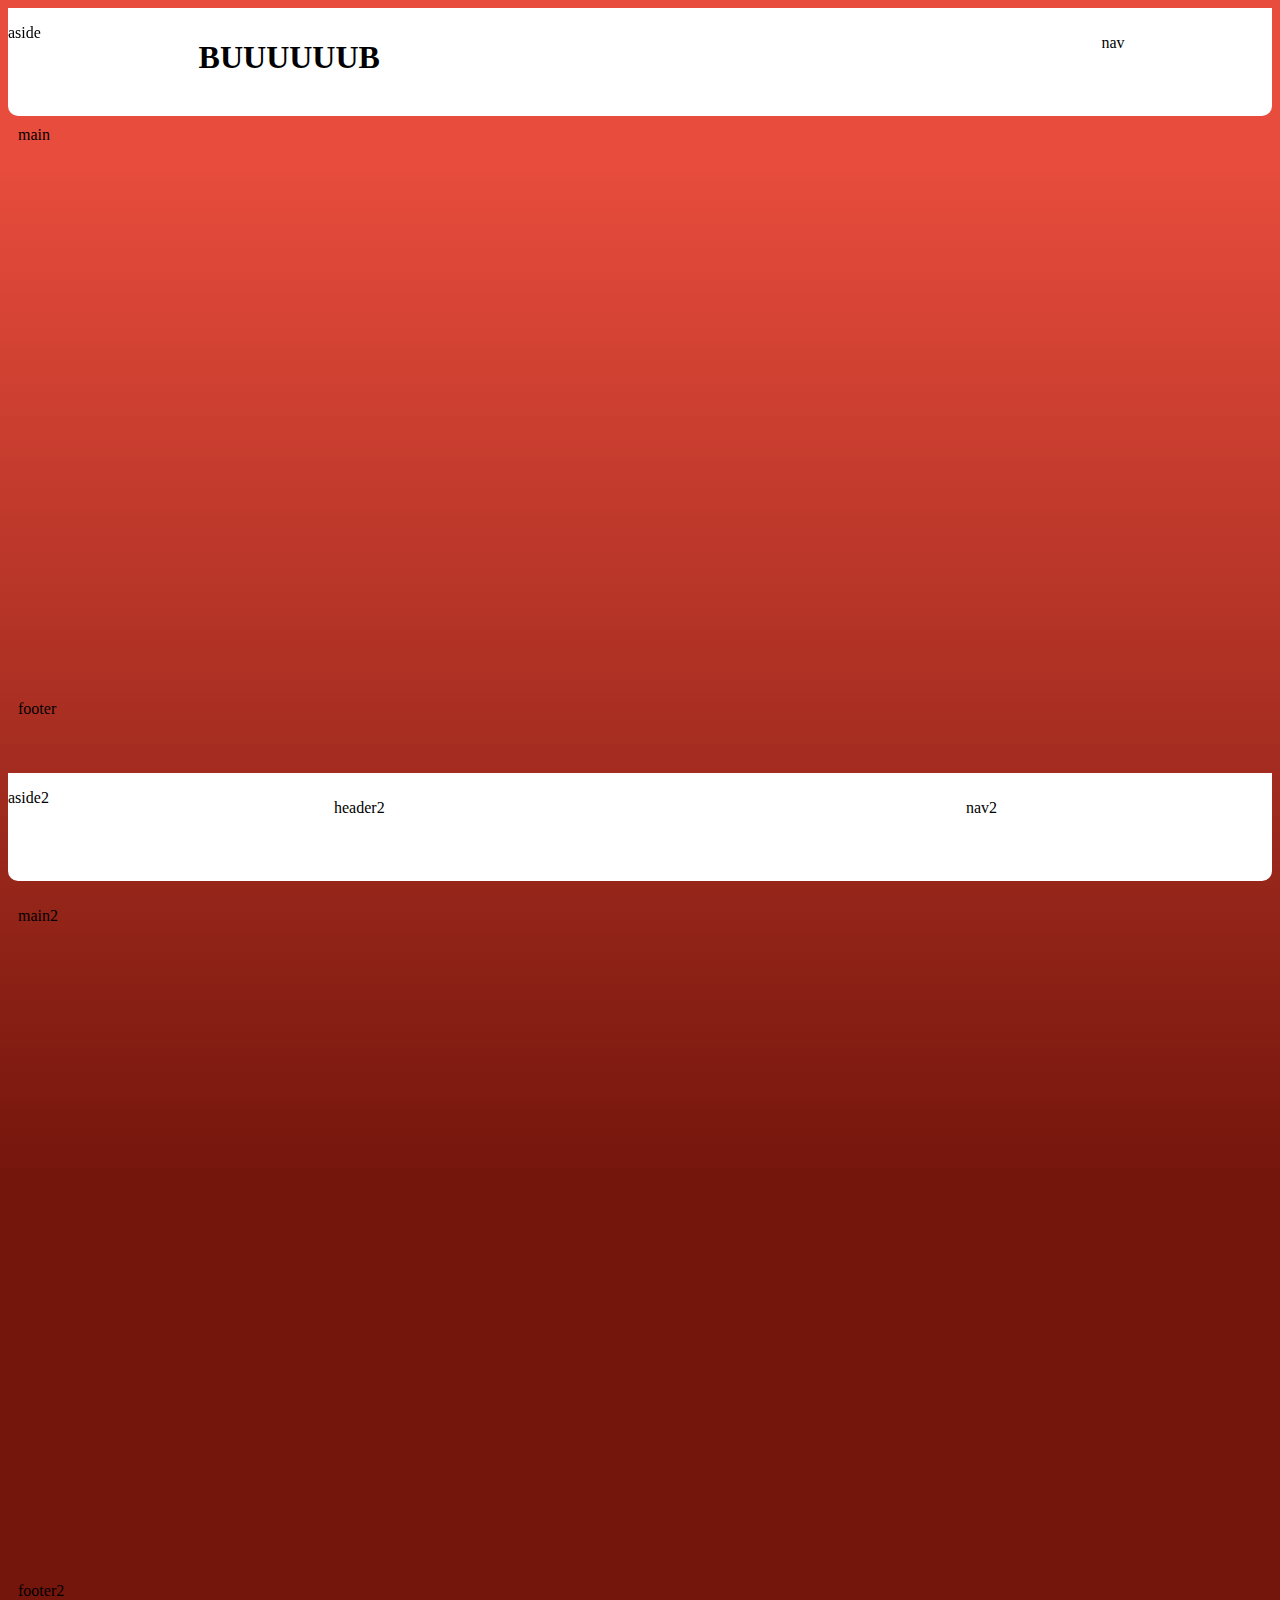
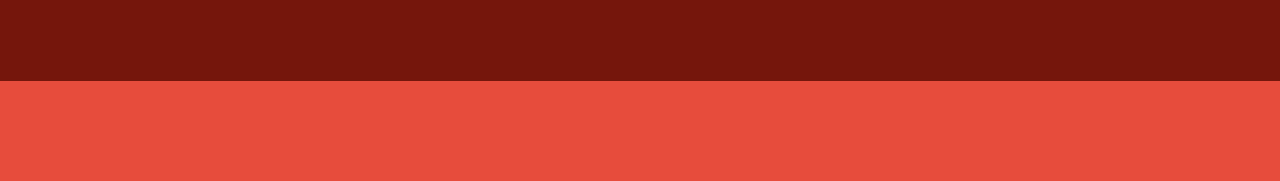
==== index.html @ 6a7c7509 "commit 2" ====
<!DOCTYPE html>
<html lang="en">

<head>
  <meta charset="UTF-8">
  <meta name="viewport" content="width=device-width, initial-scale=1.0">
  <title>MAIN PAGE</title>
  <link rel="stylesheet" href="css/style.css">
</head>

<body>
  <div id="wrapper">
    <header>
      <h1>BUUUUUUB</h1>
    </header>
    <aside>
      <p>aside</p>
    </aside>
    <nav>
      <p>nav</p>
    </nav>
    <main>main</main>
    <footer>footer</footer>
  </div>

  <section>
    <div id="header2">
      <p>header2</p>
    </div>
    <div id="aside2">
      <p>aside2</p>
    </div>
    <div id="main2">
      <p>main2</p>
    </div>
    <div id="footer2">
      <p>footer2</p>
    </div>
    <div id="nav2">
      <p>nav2</p>
    </div>

  </section>
</body>
</html>
---- css/style.css ----
#wrapper {

  display: grid;
  grid-template-rows: 12vh 40% 35% 25%;
  grid-template-columns: 1fr 1fr 1fr 1fr 1fr 1fr 1fr;
  height: 85vh;
  width: 100%;
  grid-template-areas:
    'as hd hd hd hd hd nv'
    'mn mn mn mn mn mn mn'
    'mn mn mn mn mn mn mn'
    'ft ft ft ft ft ft ft'
  ;

}



body {
  background: linear-gradient(to bottom, rgba(231, 76, 60) 10%, rgb(117, 22, 12) 70%);
}

header {
  padding: 10px;
  grid-area: hd;
  background-color: white;
  position: sticky;
  top: 0;
  z-index: 3;

}

nav {
  grid-area: nv;
  border-radius: 0px 0px 0px 10px;
  padding: 10px;
  border-radius: 0px 0px 10px 0px;
  background-color: white;
  position: sticky;
  top: 0;
  z-index: 3;
}

aside {
  grid-area: as;
  border-radius: 0px 0px 0px 10px;
  background-color: rgb(255, 255, 255);
  position: sticky;
  top: 0;
  z-index: 3;
}

main {
  padding: 10px;
  grid-area: mn;
  border-radius: 10px;


}

footer {
  padding: 10px;
  grid-area: ft;

}


ul {

  display: block;
  list-style-type: disc;
  margin-block-start: 27px;
  margin-block-end: 0px;
  margin-inline-start: 0px;
  margin-inline-end: 0px;
  padding-inline-start: 0px;
  list-style: none;

}


section {

  height: 1270vh;

  display: grid;
  grid-template-rows: 12vh 40% 35% 25%;
  grid-template-columns: 1fr 1fr 1fr 1fr;
  height: 100vh;
  width: 100%;
  grid-template-areas:
    'as2 hd2 hd2 nv2'
    'mn2 mn2 mn2 mn2'
    'mn2 mn2 mn2 mn2'
    'ft2 ft2 ft2 ft2'

  ;

}

#header2 {
  padding: 10px;
  grid-area: hd2;
  background-color: white;

}

#nav2 {
  grid-area: nv2;
  border-radius: 0px 0px 0px 10px;
  padding: 10px;
  border-radius: 0px 0px 10px 0px;
  background-color: white;

}

#aside2 {
  grid-area: as2;
  border-radius: 0px 0px 0px 10px;
  background-color: rgb(255, 255, 255);

}

#main2 {
  padding: 10px;
  grid-area: mn2;
  border-radius: 10px;



}

#footer2 {
  padding: 10px;
  grid-area: ft2;
  border-radius: 10px;
}

#nav2 {

  grid-area: nv2;
  border-radius: 0px 0px 0px 10px;
  padding: 10px;
  border-radius: 0px 0px 10px 0px;
  background-color: white;

}
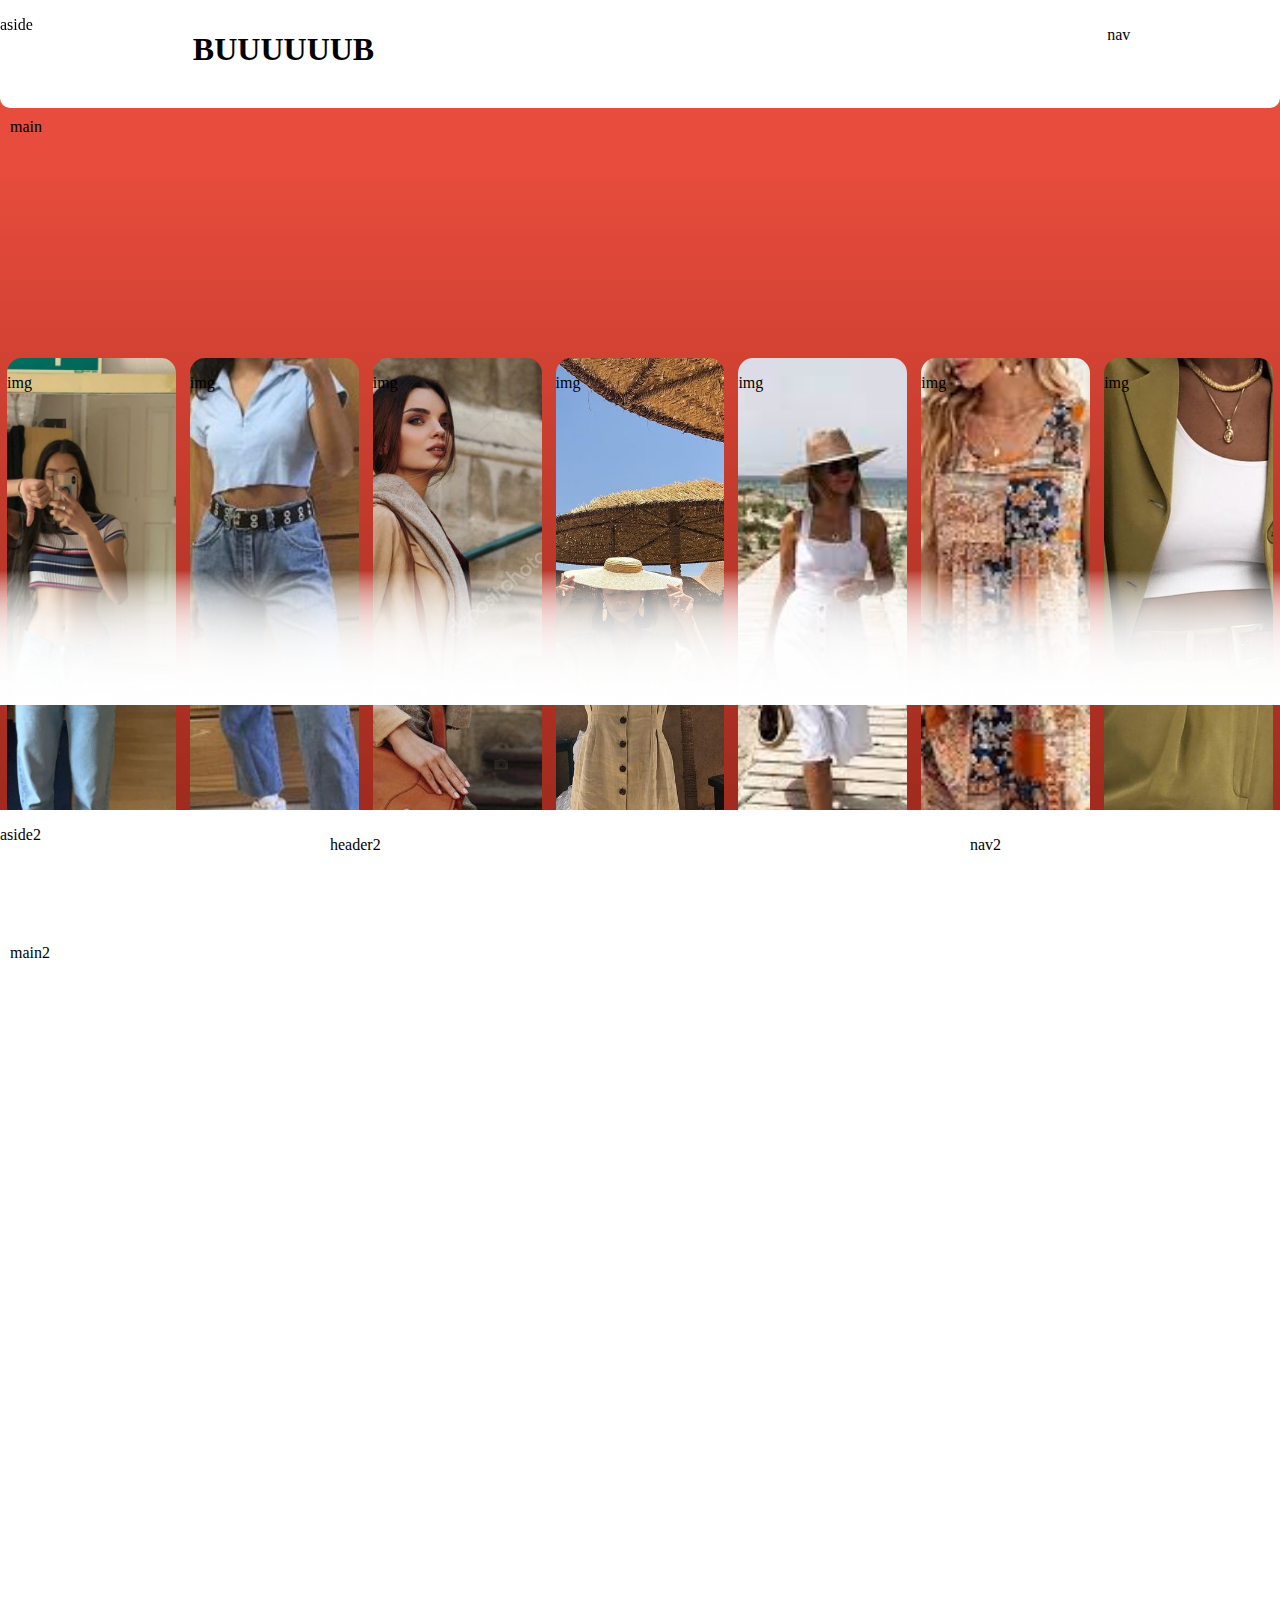
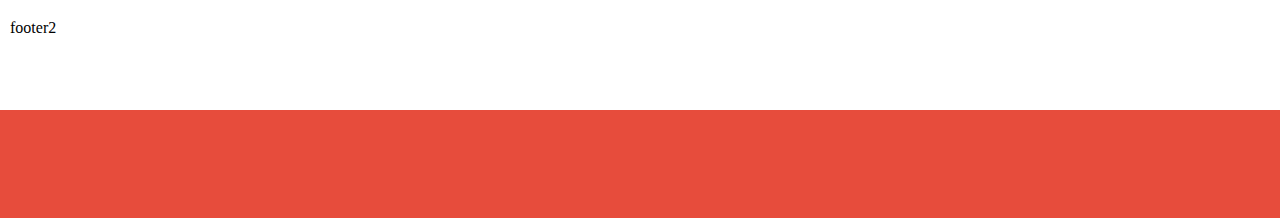
==== commit c8654383: "commit 3" ====
--- a/index.html
+++ b/index.html
@@ -20,7 +20,28 @@
       <p>nav</p>
     </nav>
     <main>main</main>
-    <footer>footer</footer>
+
+    <div id="img" class="img">
+      <p>img</p>
+    </div>
+    <div id="img2" class="img">
+      <p>img</p>
+    </div>
+    <div id="img3" class="img">
+      <p>img</p>
+    </div>
+    <div id="img4" class="img">
+      <p>img</p>
+    </div>
+    <div id="img5" class="img">
+      <p>img</p>
+    </div>
+    <div id="img6" class="img">
+      <p>img</p>
+    </div>
+    <div id="img7" class="img">
+      <p>img</p>
+    </div>
   </div>
 
   <section>
--- a/css/style.css
+++ b/css/style.css
@@ -1,15 +1,15 @@
 #wrapper {
 
   display: grid;
-  grid-template-rows: 12vh 40% 35% 25%;
+  grid-template-rows: 12vh 20% 10% 70%;
   grid-template-columns: 1fr 1fr 1fr 1fr 1fr 1fr 1fr;
-  height: 85vh;
+  height: 90vh;
   width: 100%;
   grid-template-areas:
     'as hd hd hd hd hd nv'
     'mn mn mn mn mn mn mn'
     'mn mn mn mn mn mn mn'
-    'ft ft ft ft ft ft ft'
+    'img img2 img3 img4 img5 img6 img7'
   ;
 
 }
@@ -18,6 +18,7 @@
 
 body {
   background: linear-gradient(to bottom, rgba(231, 76, 60) 10%, rgb(117, 22, 12) 70%);
+  margin: 0;
 }
 
 header {
@@ -27,6 +28,7 @@
   position: sticky;
   top: 0;
   z-index: 3;
+
 
 }
 
@@ -81,8 +83,8 @@
 
 section {
 
-  height: 1270vh;
-
+  height: 100vh;
+  background-color: white;
   display: grid;
   grid-template-rows: 12vh 40% 35% 25%;
   grid-template-columns: 1fr 1fr 1fr 1fr;
@@ -145,3 +147,67 @@
   background-color: white;
 
 }
+
+.img {
+  margin: 7px;
+  grid-area: img;
+  background-size: cover;
+  background-position: center;
+  background-repeat: no-repeat;
+  border-radius: 15px;
+}
+
+.img:after {
+  content:""; 
+  position: absolute; 
+  top: 570px;
+  bottom: 0px;
+  left: 0px;
+  right: 0px;
+  background: linear-gradient(to bottom, rgba(255,255,255,0) 0%,rgba(255,255,255,0.6) 100%);
+  height: 15%;  
+}
+
+
+
+#img {
+  grid-area: img;
+  background-image: url(/img/94311bb5184bf722f9caa84dfdbde2fc.jpg);
+
+}
+
+#img2 {
+  grid-area: img2;
+  background-image: url(/img/b4db2dbb0b7a3a48d77137bcdafd5c92.jpg);
+
+}
+
+#img3 {
+  grid-area: img3;
+  background-image: url(/img/depositphotos_127469034-stock-photo-beautiful-woman-in-fashionable-clothing.jpg);
+
+}
+
+#img4 {
+  grid-area: img4;
+  background-image: url(/img/f87553b299c71ce42aecd800f1cd7ca4.jpg);
+
+}
+
+#img5 {
+  grid-area: img5;
+  background-image: url(/img/images.jpg);
+
+}
+
+#img6 {
+  grid-area: img6;
+  background-image: url(/img/nedladdning.jpg);
+
+}
+
+#img7 {
+  grid-area: img7;
+  background-image: url(/img/pinterest-autumn-outfits-282712-1569356045601-promo.700x0c.jpg);
+
+}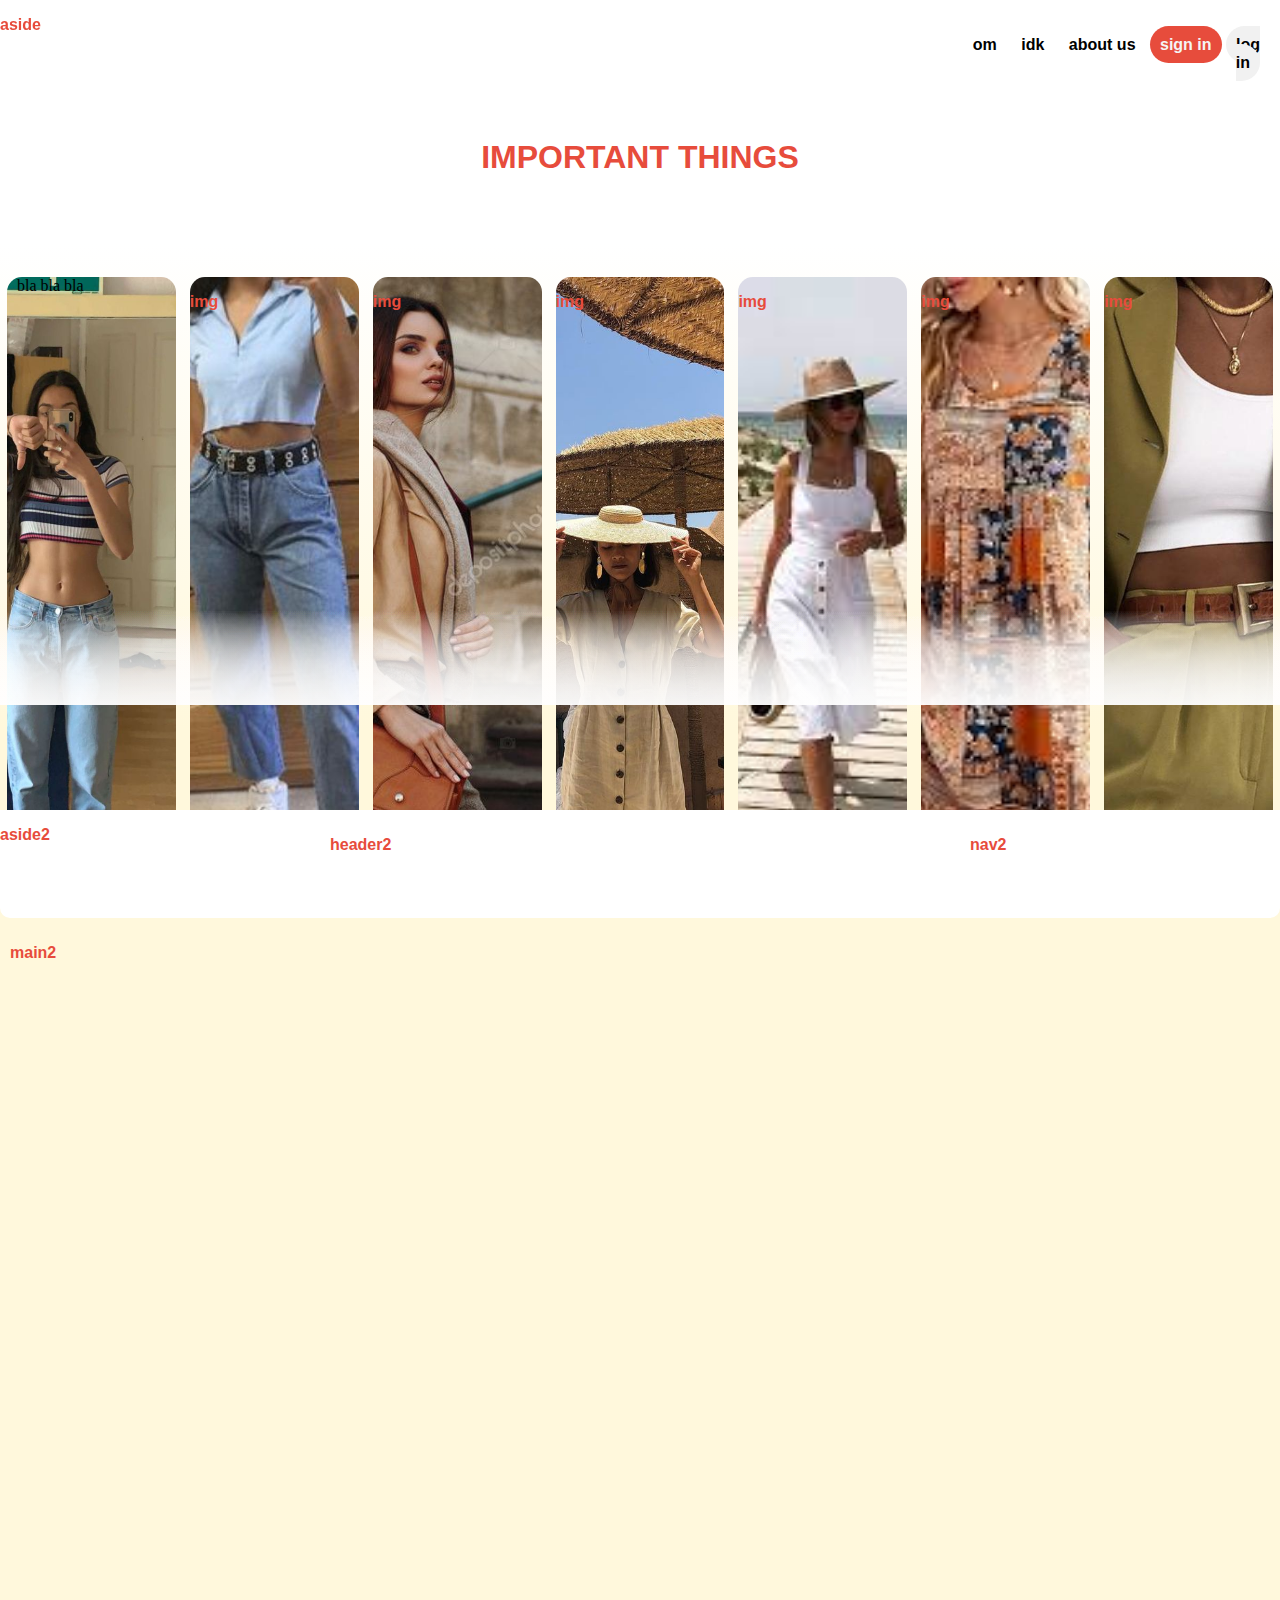
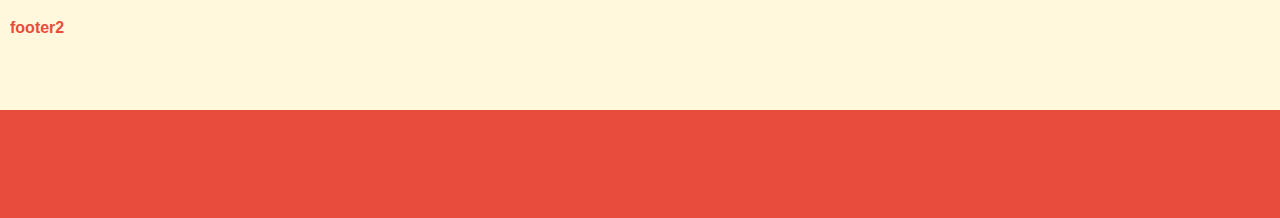
==== commit ea029756: "commit 4" ====
--- a/index.html
+++ b/index.html
@@ -11,18 +11,25 @@
 <body>
   <div id="wrapper">
     <header>
-      <h1>BUUUUUUB</h1>
     </header>
     <aside>
       <p>aside</p>
     </aside>
     <nav>
-      <p>nav</p>
+      <p>
+        <a href="https://www.pinterest.se/"> om</a>
+        <a href="https://www.pinterest.se/"> idk</a>
+        <a href="https://www.pinterest.se/"> about us</a>
+        <a href="https://www.pinterest.se/" id="signin"> sign in</a>
+        <a href="https://www.pinterest.se/" id="login"> log in</a>
+      </p>
     </nav>
-    <main>main</main>
+    <main>
+      <h1>IMPORTANT THINGS</h1>
+    </main>
 
     <div id="img" class="img">
-      <p>img</p>
+<a href="shopping_page.html"> bla bla bla</a>
     </div>
     <div id="img2" class="img">
       <p>img</p>
@@ -63,4 +70,5 @@
 
   </section>
 </body>
+
 </html>--- a/css/style.css
+++ b/css/style.css
@@ -1,20 +1,47 @@
 #wrapper {
 
   display: grid;
-  grid-template-rows: 12vh 20% 10% 70%;
+  grid-template-rows: 12vh 20% 80%;
   grid-template-columns: 1fr 1fr 1fr 1fr 1fr 1fr 1fr;
   height: 90vh;
   width: 100%;
+  background: linear-gradient(to bottom, rgb(255, 255, 255) 30%, cornsilk 90%);
   grid-template-areas:
-    'as hd hd hd hd hd nv'
-    'mn mn mn mn mn mn mn'
+    'as as hd hd hd nv nv'
     'mn mn mn mn mn mn mn'
     'img img2 img3 img4 img5 img6 img7'
   ;
 
 }
 
-
+p,
+h1 {
+  color: rgba(231, 76, 60);
+  font-weight: 550;
+  font-family: sans-serif;
+
+}
+
+a {
+  color: black;
+  text-decoration-line: none;
+  padding: 10px;
+  border-radius: 100px;
+
+}
+
+#login {
+
+  background-color: rgb(241, 241, 241);
+
+}
+
+#signin {
+
+  background-color: rgba(231, 76, 60);
+  color: whitesmoke;
+
+}
 
 body {
   background: linear-gradient(to bottom, rgba(231, 76, 60) 10%, rgb(117, 22, 12) 70%);
@@ -22,12 +49,13 @@
 }
 
 header {
-  padding: 10px;
+  padding: 0px;
   grid-area: hd;
   background-color: white;
   position: sticky;
   top: 0;
   z-index: 3;
+  text-align: center;
 
 
 }
@@ -35,12 +63,13 @@
 nav {
   grid-area: nv;
   border-radius: 0px 0px 0px 10px;
-  padding: 10px;
+  padding: 20px;
   border-radius: 0px 0px 10px 0px;
   background-color: white;
   position: sticky;
   top: 0;
   z-index: 3;
+  text-align: right;
 }
 
 aside {
@@ -56,7 +85,7 @@
   padding: 10px;
   grid-area: mn;
   border-radius: 10px;
-
+  text-align: center;
 
 }
 
@@ -84,7 +113,7 @@
 section {
 
   height: 100vh;
-  background-color: white;
+  background-color: cornsilk;
   display: grid;
   grid-template-rows: 12vh 40% 35% 25%;
   grid-template-columns: 1fr 1fr 1fr 1fr;
@@ -155,17 +184,18 @@
   background-position: center;
   background-repeat: no-repeat;
   border-radius: 15px;
+
 }
 
 .img:after {
-  content:""; 
-  position: absolute; 
+  content: "";
+  position: absolute;
   top: 570px;
   bottom: 0px;
   left: 0px;
   right: 0px;
-  background: linear-gradient(to bottom, rgba(255,255,255,0) 0%,rgba(255,255,255,0.6) 100%);
-  height: 15%;  
+  background: linear-gradient(to bottom, rgba(255, 255, 255, 0) 30%, rgba(255, 255, 255, 0.6) 150%);
+  height: 15%;
 }
 
 
@@ -210,4 +240,68 @@
   grid-area: img7;
   background-image: url(/img/pinterest-autumn-outfits-282712-1569356045601-promo.700x0c.jpg);
 
+}
+
+
+
+
+
+#katalog_section1 {
+  display: grid;
+  grid-template-rows: 12vh 25% 15% 15% 15% 30%;
+  grid-template-columns: 1fr 1fr 1fr 1fr 1fr 1fr 1fr;
+  height: 300vh;
+  width: 100%;
+  background: linear-gradient(to bottom, rgb(255, 255, 255) 30%, cornsilk 90%);
+  grid-template-areas:
+    'as as hd hd hd nv nv'
+    'mw mw mw mw mw mw mw'
+    'rw1 rw1 rw1 rw1 rw1 rw1 rw1'
+    'rw2 rw2 rw2 rw2 rw2 rw2 rw2'
+    'rw3 rw3 rw3 rw3 rw3 rw3 rw3'
+    'ft ft ft ft ft ft ft'
+  ;
+}
+
+#main_window {
+
+  grid-area: mw;
+  background-image: url(/img/wowsopretty.jpg);
+  background-position: center;
+  background-size: contain;
+
+}
+
+.blank {
+
+  grid-area: bl;
+  background-color: cornsilk;
+
+}
+
+#row1 {
+
+  grid-area: rw1;
+  background-image: url(/img/94311bb5184bf722f9caa84dfdbde2fc.jpg);
+  background-position: center;
+  background-size: contain;
+
+}
+
+#row2 {
+
+  grid-area: rw2;
+  background-image: url(/img/nedladdning.jpg);
+  background-position: center;
+  background-size: contain;
+
+}
+
+#row3 {
+
+  grid-area: rw3;
+  background-image: url(/img/pinterest-autumn-outfits-282712-1569356045601-promo.700x0c.jpg);
+  background-position: center;
+  background-size: contain;
+
 }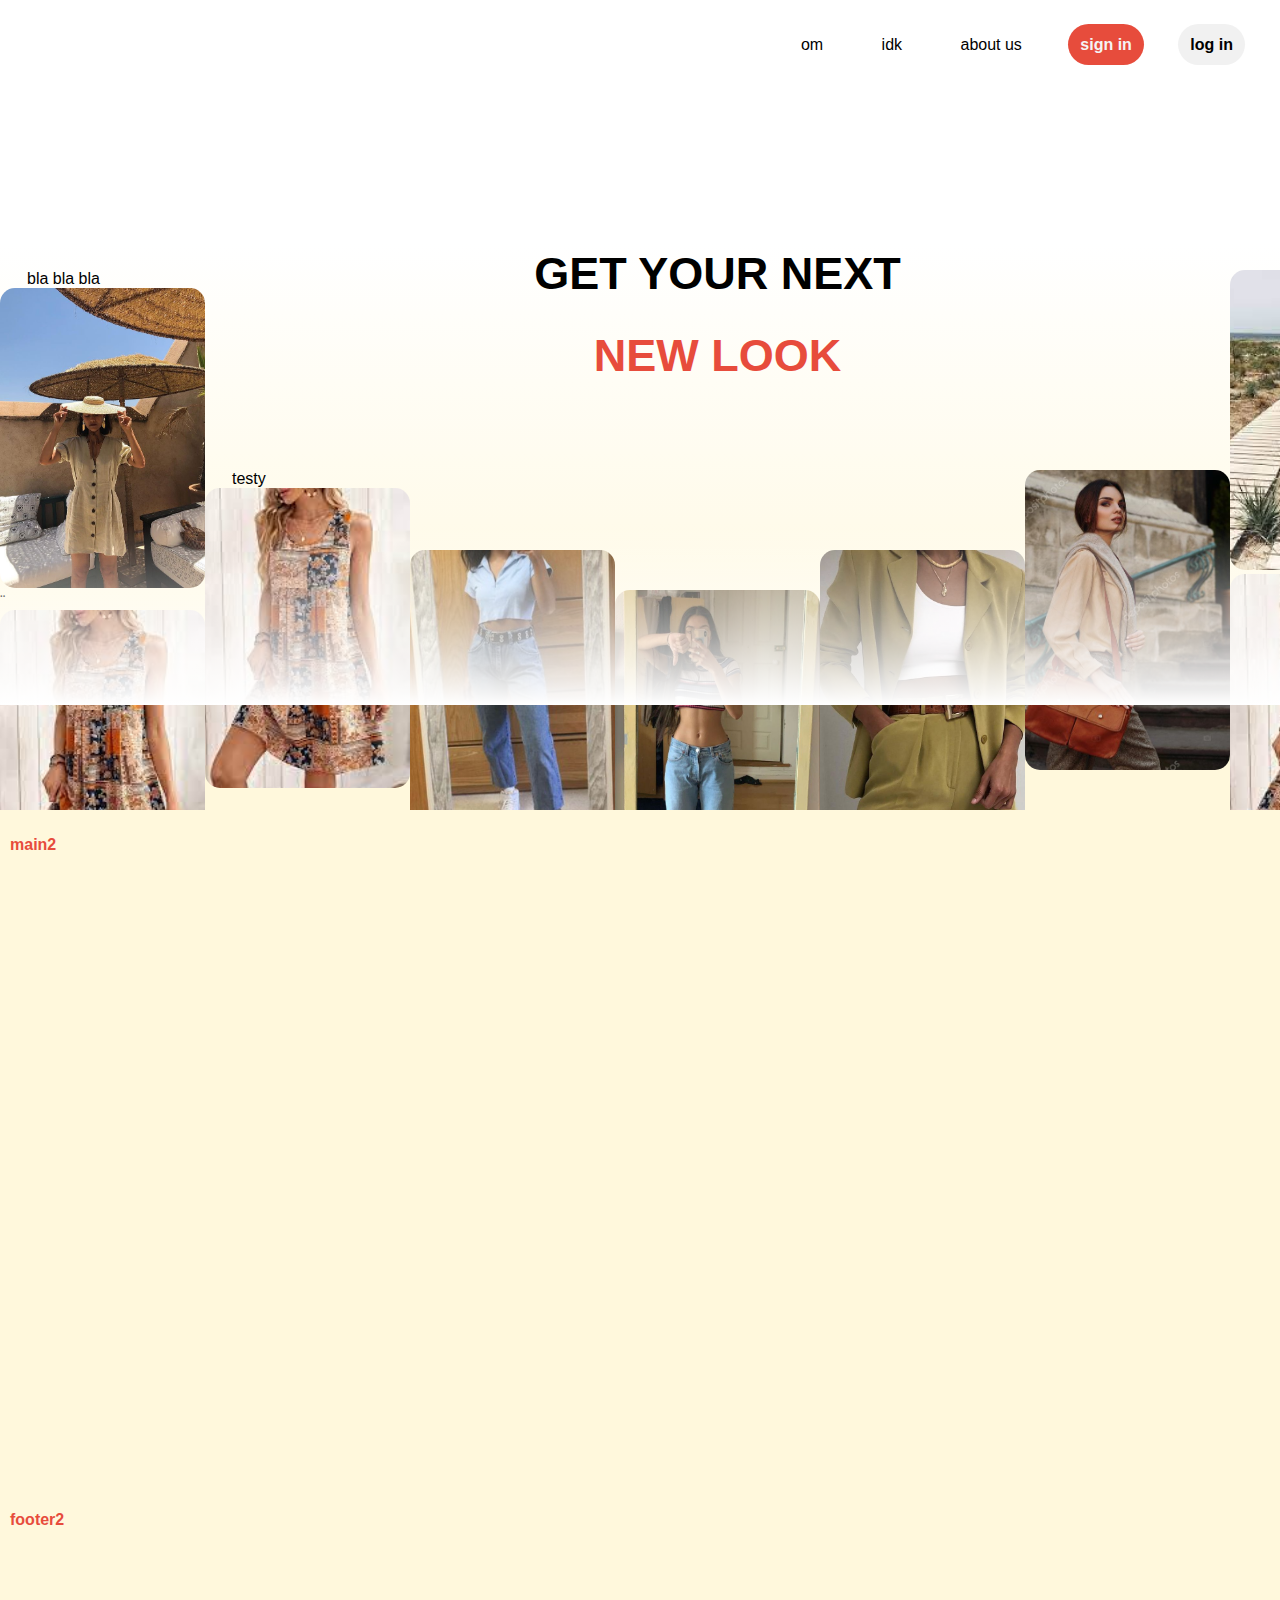
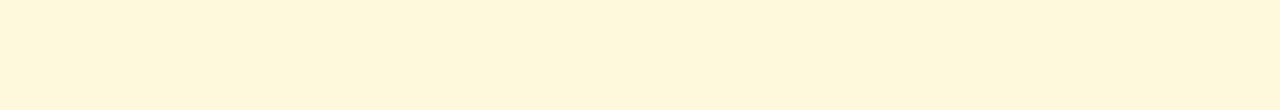
==== commit 879cf81e: "commit 5" ====
--- a/index.html
+++ b/index.html
@@ -10,11 +10,6 @@
 
 <body>
   <div id="wrapper">
-    <header>
-    </header>
-    <aside>
-      <p>aside</p>
-    </aside>
     <nav>
       <p>
         <a href="https://www.pinterest.se/"> om</a>
@@ -25,50 +20,46 @@
       </p>
     </nav>
     <main>
-      <h1>IMPORTANT THINGS</h1>
+      <h1 class="title">GET YOUR NEXT</h1>
+      <h1 id="red" class="title">NEW LOOK</h1>
     </main>
 
-    <div id="img" class="img">
-<a href="shopping_page.html"> bla bla bla</a>
+    <div id="img1" class="main_img">
+      <a href="shopping_page.html"> bla bla bla</a>
+      <img src="img/hat_girl.jpg" alt="hat girl">¨
+      <img src="img/leg_girl.jpg" alt="leg girl 2">
     </div>
-    <div id="img2" class="img">
-      <p>img</p>
+    <div id="img2" class="main_img">
+      <a href="test.html">testy</a>
+      <img src="img/leg_girl.jpg" alt="leg girl">
     </div>
-    <div id="img3" class="img">
-      <p>img</p>
+    <div id="img3" class="main_img">
+      <img src="img/mirror_girl.jpg" alt="mirror girl">
     </div>
-    <div id="img4" class="img">
-      <p>img</p>
+    <div id="img4" class="main_img">
+      <img src="img/negative_girl.jpg" alt="negative girl">
     </div>
-    <div id="img5" class="img">
-      <p>img</p>
+    <div id="img5" class="main_img">
+      <img src="img/ribcage_girl.jpg" alt="ribcage girl">
     </div>
-    <div id="img6" class="img">
-      <p>img</p>
+    <div id="img6" class="main_img">
+      <img src="img/russian.jpg" alt="russian">
     </div>
-    <div id="img7" class="img">
-      <p>img</p>
+    <div id="img7" class="main_img">
+      <img src="img/beach_girl.jpg" alt="beach girl">
+      <img src="img/leg_girl.jpg" alt="leg girl 2">
     </div>
   </div>
 
-  <section>
-    <div id="header2">
-      <p>header2</p>
-    </div>
-    <div id="aside2">
-      <p>aside2</p>
-    </div>
-    <div id="main2">
-      <p>main2</p>
-    </div>
-    <div id="footer2">
-      <p>footer2</p>
-    </div>
-    <div id="nav2">
-      <p>nav2</p>
-    </div>
 
-  </section>
 </body>
+<section>
+  <div id="main2">
+    <p>main2</p>
+  </div>
+  <div id="footer2">
+    <p>footer2</p>
+  </div>
+</section>
 
 </html>--- a/css/style.css
+++ b/css/style.css
@@ -5,33 +5,54 @@
   grid-template-columns: 1fr 1fr 1fr 1fr 1fr 1fr 1fr;
   height: 90vh;
   width: 100%;
-  background: linear-gradient(to bottom, rgb(255, 255, 255) 30%, cornsilk 90%);
+  overflow-y: hidden;
+  background-image: url(/img/cloth_pic.avif);
+  background: linear-gradient(to bottom, white 30%, cornsilk 90%);
   grid-template-areas:
-    'as as hd hd hd nv nv'
+    'nv nv nv nv nv nv nv'
     'mn mn mn mn mn mn mn'
-    'img img2 img3 img4 img5 img6 img7'
+    'img1 img2 img3 img4 img5 img6 img7'
   ;
 
 }
 
-p,
-h1 {
+p, a, h1, li, ul, ol{
+
+  font-family: Verdana, Geneva, Tahoma, sans-serif;
+
+}
+
+p {
   color: rgba(231, 76, 60);
   font-weight: 550;
-  font-family: sans-serif;
+
 
 }
 
 a {
   color: black;
   text-decoration-line: none;
-  padding: 10px;
+  padding: 12px;
   border-radius: 100px;
-
+  font-weight: 100;
+  margin: 15px;
+
+}
+
+h1 {
+  font-weight: bold;
+  font-size: 45px;
+}
+.title{
+  transform: translateY(100px);
+}
+
+#red{
+  color: rgb(231, 76, 60);
 }
 
 #login {
-
+  font-weight: 550;
   background-color: rgb(241, 241, 241);
 
 }
@@ -40,45 +61,52 @@
 
   background-color: rgba(231, 76, 60);
   color: whitesmoke;
+  font-weight: 550;
 
 }
 
 body {
   background: linear-gradient(to bottom, rgba(231, 76, 60) 10%, rgb(117, 22, 12) 70%);
   margin: 0;
+  
+
 }
 
 header {
   padding: 0px;
   grid-area: hd;
   background-color: white;
-  position: sticky;
+  position: fixed;
   top: 0;
   z-index: 3;
   text-align: center;
 
 
+
 }
 
 nav {
   grid-area: nv;
-  border-radius: 0px 0px 0px 10px;
   padding: 20px;
-  border-radius: 0px 0px 10px 0px;
-  background-color: white;
-  position: sticky;
+  box-sizing: border-box;
+  width: 100%;
+  border-radius: 0px 0px 20px 20px;
+  background-color: white;
+  position: fixed;
   top: 0;
   z-index: 3;
   text-align: right;
+
 }
 
 aside {
   grid-area: as;
   border-radius: 0px 0px 0px 10px;
   background-color: rgb(255, 255, 255);
-  position: sticky;
+  position: fixed;
   top: 0;
   z-index: 3;
+
 }
 
 main {
@@ -86,7 +114,22 @@
   grid-area: mn;
   border-radius: 10px;
   text-align: center;
-
+  margin: 0px;
+  object-position: center;
+  border-radius: 15px;
+
+}
+
+main:after {
+  content: "";
+  position: absolute;
+  top: 525px;
+  bottom: 0px;
+  left: 0px;
+  right: 0px;
+  background: linear-gradient(to bottom, rgba(0, 0, 0, 0) 1%, rgba(255, 255, 255, 1) 100%);
+  height: 20%;
+  z-index: 1;
 }
 
 footer {
@@ -115,12 +158,11 @@
   height: 100vh;
   background-color: cornsilk;
   display: grid;
-  grid-template-rows: 12vh 40% 35% 25%;
+  grid-template-rows: 40% 35% 25%;
   grid-template-columns: 1fr 1fr 1fr 1fr;
   height: 100vh;
   width: 100%;
   grid-template-areas:
-    'as2 hd2 hd2 nv2'
     'mn2 mn2 mn2 mn2'
     'mn2 mn2 mn2 mn2'
     'ft2 ft2 ft2 ft2'
@@ -133,6 +175,8 @@
   padding: 10px;
   grid-area: hd2;
   background-color: white;
+  z-index: 1;
+
 
 }
 
@@ -142,6 +186,8 @@
   padding: 10px;
   border-radius: 0px 0px 10px 0px;
   background-color: white;
+  z-index: 1;
+
 
 }
 
@@ -149,6 +195,9 @@
   grid-area: as2;
   border-radius: 0px 0px 0px 10px;
   background-color: rgb(255, 255, 255);
+  z-index: 1;
+  
+
 
 }
 
@@ -156,10 +205,13 @@
   padding: 10px;
   grid-area: mn2;
   border-radius: 10px;
-
-
-
-}
+  z-index: 1;
+
+
+
+}
+
+
 
 #footer2 {
   padding: 10px;
@@ -177,72 +229,61 @@
 
 }
 
-.img {
-  margin: 7px;
-  grid-area: img;
-  background-size: cover;
-  background-position: center;
-  background-repeat: no-repeat;
-  border-radius: 15px;
-
-}
-
-.img:after {
-  content: "";
-  position: absolute;
-  top: 570px;
-  bottom: 0px;
-  left: 0px;
-  right: 0px;
-  background: linear-gradient(to bottom, rgba(255, 255, 255, 0) 30%, rgba(255, 255, 255, 0.6) 150%);
-  height: 15%;
-}
-
-
-
-#img {
-  grid-area: img;
-  background-image: url(/img/94311bb5184bf722f9caa84dfdbde2fc.jpg);
+
+
+
+
+#img1 {
+  grid-area: img1;
+  transform: translateY(0px);
 
 }
 
 #img2 {
   grid-area: img2;
-  background-image: url(/img/b4db2dbb0b7a3a48d77137bcdafd5c92.jpg);
+  transform: translateY(200px);
 
 }
 
 #img3 {
   grid-area: img3;
-  background-image: url(/img/depositphotos_127469034-stock-photo-beautiful-woman-in-fashionable-clothing.jpg);
-
+  transform: translateY(280px);
 }
 
 #img4 {
   grid-area: img4;
-  background-image: url(/img/f87553b299c71ce42aecd800f1cd7ca4.jpg);
+  transform: translateY(320px);
 
 }
 
 #img5 {
   grid-area: img5;
-  background-image: url(/img/images.jpg);
+  transform: translateY(280px);
 
 }
 
 #img6 {
   grid-area: img6;
-  background-image: url(/img/nedladdning.jpg);
+  transform: translateY(200px);
 
 }
 
 #img7 {
   grid-area: img7;
-  background-image: url(/img/pinterest-autumn-outfits-282712-1569356045601-promo.700x0c.jpg);
-
-}
-
-
+  transform: translateY(0px);
+
+}
+
+img {
+
+  height: 300px;
+  width: 205px;
+  border-radius: 15px;
+  object-fit: cover;
+  object-position: center;
+
+
+}
 
 
 
@@ -252,9 +293,10 @@
   grid-template-columns: 1fr 1fr 1fr 1fr 1fr 1fr 1fr;
   height: 300vh;
   width: 100%;
+  z-index: 1;
   background: linear-gradient(to bottom, rgb(255, 255, 255) 30%, cornsilk 90%);
   grid-template-areas:
-    'as as hd hd hd nv nv'
+    'as as hd hd nv nv nv'
     'mw mw mw mw mw mw mw'
     'rw1 rw1 rw1 rw1 rw1 rw1 rw1'
     'rw2 rw2 rw2 rw2 rw2 rw2 rw2'
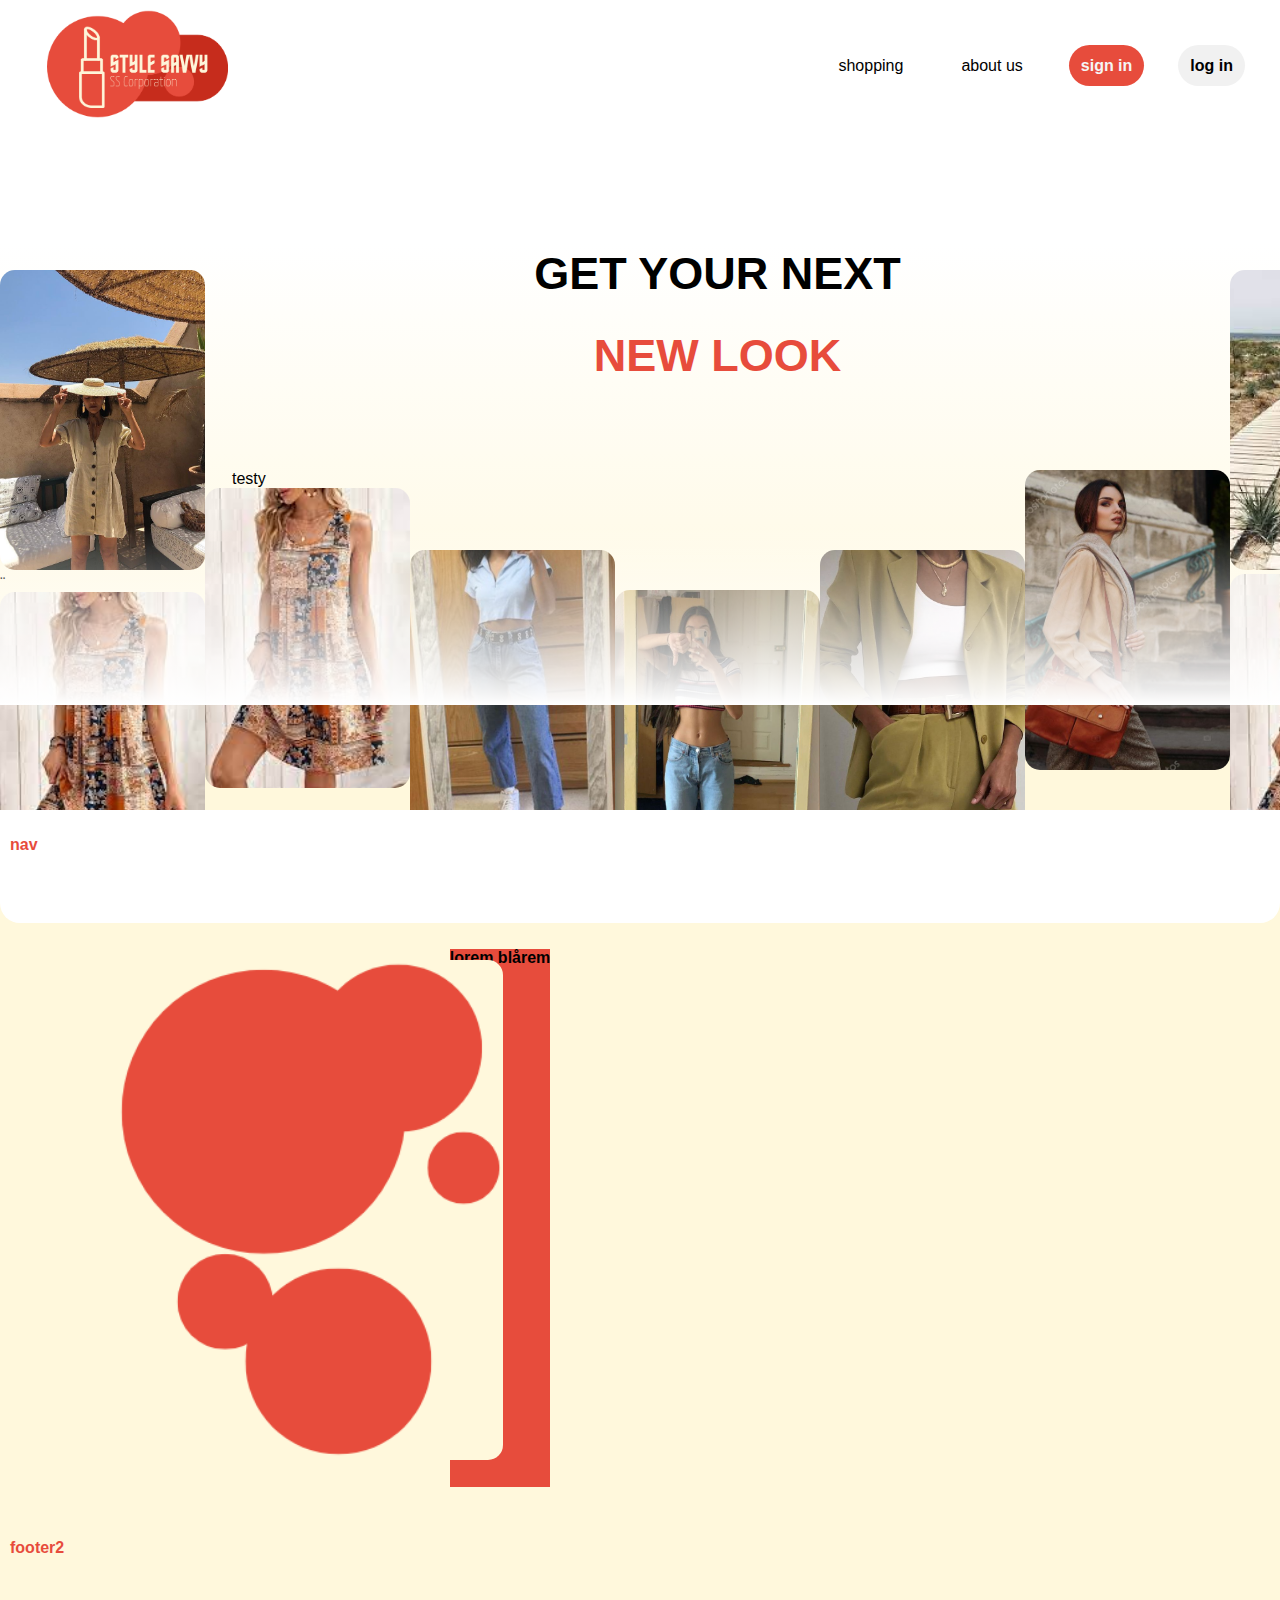
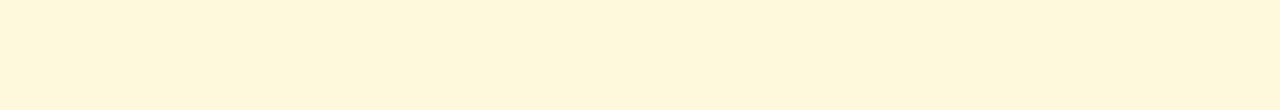
==== commit 2377b87a: "commit 6" ====
--- a/index.html
+++ b/index.html
@@ -11,13 +11,19 @@
 <body>
   <div id="wrapper">
     <nav>
-      <p>
-        <a href="https://www.pinterest.se/"> om</a>
-        <a href="https://www.pinterest.se/"> idk</a>
-        <a href="https://www.pinterest.se/"> about us</a>
+
+      <Div class="logo">
+        <a href="index.html">
+          <img id="header_logo" src="img/header_logo.png" alt="logo">
+        </a>
+      </Div>
+
+      <div class="navItems">
+        <a href="shopping_page.html"> shopping</a>
+        <a href="#section2"> about us</a>
         <a href="https://www.pinterest.se/" id="signin"> sign in</a>
         <a href="https://www.pinterest.se/" id="login"> log in</a>
-      </p>
+      </div>
     </nav>
     <main>
       <h1 class="title">GET YOUR NEXT</h1>
@@ -25,7 +31,6 @@
     </main>
 
     <div id="img1" class="main_img">
-      <a href="shopping_page.html"> bla bla bla</a>
       <img src="img/hat_girl.jpg" alt="hat girl">¨
       <img src="img/leg_girl.jpg" alt="leg girl 2">
     </div>
@@ -53,9 +58,15 @@
 
 
 </body>
-<section>
+<section id="section2">
+  <div id="nav2">
+    <p>nav</p>
+  </div>
   <div id="main2">
-    <p>main2</p>
+    <a href="shopping_page.html">
+      <img id="big_blob" src="img/big_blob.png" alt="big_blob">
+    </a>
+    <p class="text_box">lorem blårem</p>
   </div>
   <div id="footer2">
     <p>footer2</p>
--- a/css/style.css
+++ b/css/style.css
@@ -1,3 +1,7 @@
+* {
+  scroll-behavior: smooth;
+}
+
 #wrapper {
 
   display: grid;
@@ -7,7 +11,7 @@
   width: 100%;
   overflow-y: hidden;
   background-image: url(/img/cloth_pic.avif);
-  background: linear-gradient(to bottom, white 30%, cornsilk 90%);
+  background: linear-gradient(to bottom, white 30%, #fff8dc 90%);
   grid-template-areas:
     'nv nv nv nv nv nv nv'
     'mn mn mn mn mn mn mn'
@@ -23,7 +27,7 @@
 }
 
 p {
-  color: rgba(231, 76, 60);
+  color: #e74c3c;
   font-weight: 550;
 
 
@@ -66,7 +70,7 @@
 }
 
 body {
-  background: linear-gradient(to bottom, rgba(231, 76, 60) 10%, rgb(117, 22, 12) 70%);
+  background: linear-gradient(to bottom, #e74c3c 10%, rgb(117, 22, 12) 70%);
   margin: 0;
   
 
@@ -87,7 +91,7 @@
 
 nav {
   grid-area: nv;
-  padding: 20px;
+  padding: 0px;
   box-sizing: border-box;
   width: 100%;
   border-radius: 0px 0px 20px 20px;
@@ -95,7 +99,12 @@
   position: fixed;
   top: 0;
   z-index: 3;
-  text-align: right;
+
+
+  display: flex;
+  align-items: center;
+  justify-content: space-between;
+  padding: 10px 20px;
 
 }
 
@@ -152,17 +161,24 @@
 
 }
 
-
-section {
+.text_box{
+
+  background-color: #e74c3c;
+  color: black;
+
+}
+
+#section2 {
 
   height: 100vh;
   background-color: cornsilk;
   display: grid;
-  grid-template-rows: 40% 35% 25%;
+  grid-template-rows: 112.5px 40fr 35fr 25fr;
   grid-template-columns: 1fr 1fr 1fr 1fr;
   height: 100vh;
   width: 100%;
   grid-template-areas:
+    'nv2 nv2 nv2 nv2'
     'mn2 mn2 mn2 mn2'
     'mn2 mn2 mn2 mn2'
     'ft2 ft2 ft2 ft2'
@@ -171,13 +187,12 @@
 
 }
 
+
 #header2 {
   padding: 10px;
   grid-area: hd2;
   background-color: white;
   z-index: 1;
-
-
 }
 
 #nav2 {
@@ -205,9 +220,7 @@
   padding: 10px;
   grid-area: mn2;
   border-radius: 10px;
-  z-index: 1;
-
-
+  display: flex;
 
 }
 
@@ -222,9 +235,8 @@
 #nav2 {
 
   grid-area: nv2;
-  border-radius: 0px 0px 0px 10px;
-  padding: 10px;
-  border-radius: 0px 0px 10px 0px;
+  padding: 10px;
+  border-radius: 0px 0px 20px 20px;
   background-color: white;
 
 }
@@ -294,7 +306,7 @@
   height: 300vh;
   width: 100%;
   z-index: 1;
-  background: linear-gradient(to bottom, rgb(255, 255, 255) 30%, cornsilk 90%);
+  background: linear-gradient(to bottom, rgb(255, 255, 255) 30%, #fff8db 90%);
   grid-template-areas:
     'as as hd hd nv nv nv'
     'mw mw mw mw mw mw mw'
@@ -346,4 +358,20 @@
   background-position: center;
   background-size: contain;
 
+}
+
+#header_logo{
+  object-fit: cover;
+  object-position: 30% 50%;
+  height: 12vh;
+  width: auto;
+
+}
+
+#big_blob{
+
+  height: 500px;
+  width: auto;
+  transform: translateX(80px);
+
 }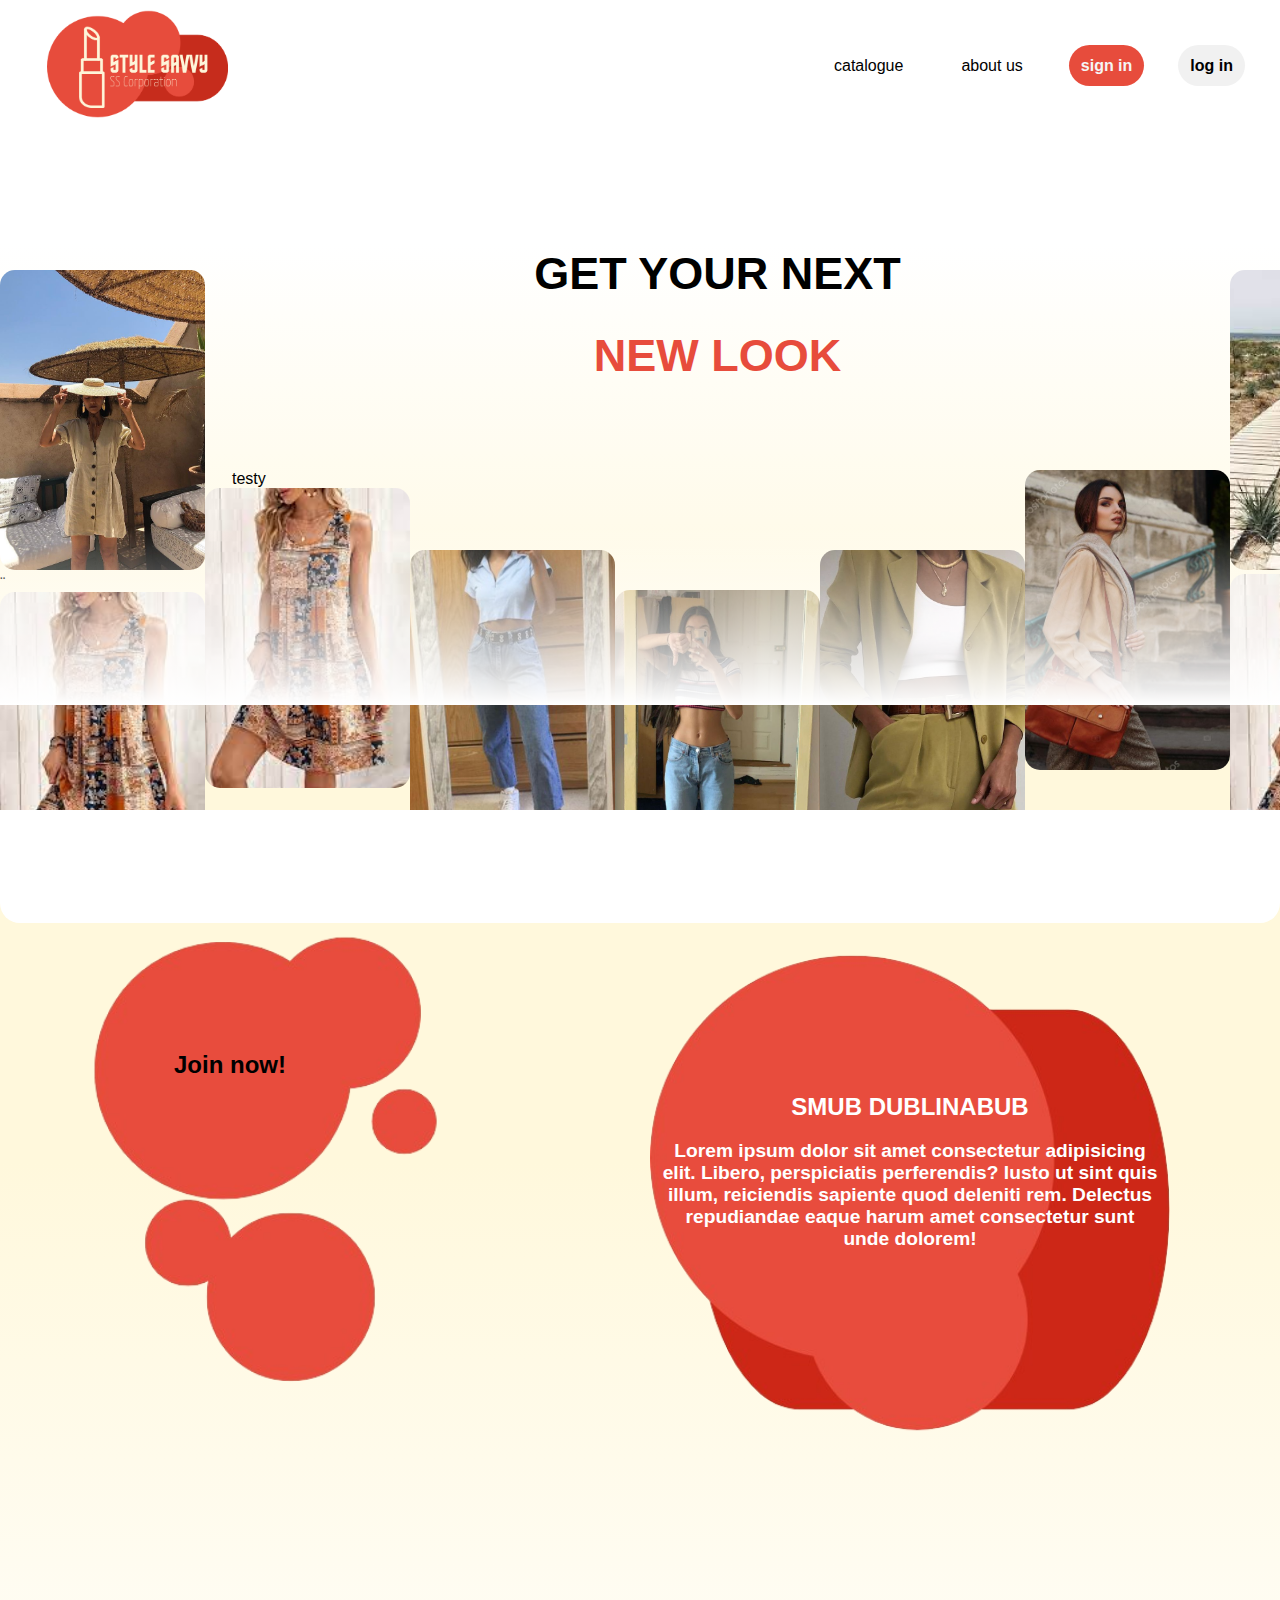
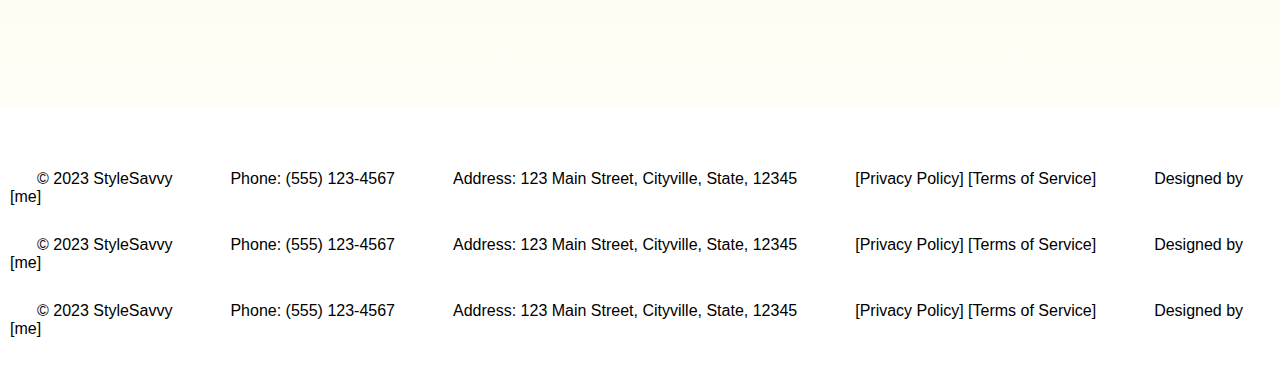
==== commit e01920cc: "commit 7" ====
--- a/index.html
+++ b/index.html
@@ -19,10 +19,10 @@
       </Div>
 
       <div class="navItems">
-        <a href="shopping_page.html"> shopping</a>
+        <a href="catalogue.html"> catalogue</a>
         <a href="#section2"> about us</a>
-        <a href="https://www.pinterest.se/" id="signin"> sign in</a>
-        <a href="https://www.pinterest.se/" id="login"> log in</a>
+        <a href="index.html" id="signin"> sign in</a>
+        <a href="index.html" id="login"> log in</a>
       </div>
     </nav>
     <main>
@@ -60,16 +60,41 @@
 </body>
 <section id="section2">
   <div id="nav2">
-    <p>nav</p>
+
   </div>
   <div id="main2">
-    <a href="shopping_page.html">
-      <img id="big_blob" src="img/big_blob.png" alt="big_blob">
-    </a>
-    <p class="text_box">lorem blårem</p>
+    <div id="join_box">
+      <a href="index.html">
+        <h2>Join now!</h2>
+      </a>
+    </div>
+  </div>
+  <div id="block2">
+    <div id="text_box">
+      <h2>SMUB DUBLINABUB</h2>
+      <p class="important_p">Lorem ipsum dolor sit amet consectetur adipisicing elit. Libero, perspiciatis perferendis?
+        Iusto ut sint quis illum, reiciendis sapiente quod deleniti rem. Delectus repudiandae eaque harum amet
+        consectetur sunt unde dolorem!</p>
+    </div>
   </div>
   <div id="footer2">
-    <p>footer2</p>
+    <a href="">© 2023 StyleSavvy</a>
+    <a href="">Phone: (555) 123-4567</a>
+    <a href="">Address: 123 Main Street, Cityville, State, 12345</a>
+    <a href="">[Privacy Policy] [Terms of Service]</a>
+    <a href="">Designed by [me]</a>
+    <div id="row2_fotter">
+      <a href="">© 2023 StyleSavvy</a>
+      <a href="">Phone: (555) 123-4567</a>
+      <a href="">Address: 123 Main Street, Cityville, State, 12345</a>
+      <a href="">[Privacy Policy] [Terms of Service]</a>
+      <a href="">Designed by [me]</a>
+    </div>
+    <a href="">© 2023 StyleSavvy</a>
+    <a href="">Phone: (555) 123-4567</a>
+    <a href="">Address: 123 Main Street, Cityville, State, 12345</a>
+    <a href="">[Privacy Policy] [Terms of Service]</a>
+    <a href="">Designed by [me]</a>
   </div>
 </section>
 
--- a/css/style.css
+++ b/css/style.css
@@ -10,7 +10,6 @@
   height: 90vh;
   width: 100%;
   overflow-y: hidden;
-  background-image: url(/img/cloth_pic.avif);
   background: linear-gradient(to bottom, white 30%, #fff8dc 90%);
   grid-template-areas:
     'nv nv nv nv nv nv nv'
@@ -20,7 +19,14 @@
 
 }
 
-p, a, h1, li, ul, ol{
+p,
+a,
+h1,
+li,
+ul,
+ol,
+h3t,
+h2 {
 
   font-family: Verdana, Geneva, Tahoma, sans-serif;
 
@@ -29,8 +35,12 @@
 p {
   color: #e74c3c;
   font-weight: 550;
-
-
+}
+
+.important_p {
+
+  color: white;
+  font-size: larger;
 }
 
 a {
@@ -40,18 +50,18 @@
   border-radius: 100px;
   font-weight: 100;
   margin: 15px;
-
 }
 
 h1 {
   font-weight: bold;
   font-size: 45px;
 }
-.title{
+
+.title {
   transform: translateY(100px);
 }
 
-#red{
+#red {
   color: rgb(231, 76, 60);
 }
 
@@ -70,9 +80,9 @@
 }
 
 body {
-  background: linear-gradient(to bottom, #e74c3c 10%, rgb(117, 22, 12) 70%);
+  background: linear-gradient(to bottom, #e74c3c 10%, #CD2817 70%);
   margin: 0;
-  
+
 
 }
 
@@ -85,7 +95,14 @@
   z-index: 3;
   text-align: center;
 
-
+}
+
+
+#header_logo {
+  object-fit: cover;
+  object-position: 30% 50%;
+  height: 12vh;
+  width: auto;
 
 }
 
@@ -161,26 +178,78 @@
 
 }
 
-.text_box{
-
-  background-color: #e74c3c;
-  color: black;
-
-}
+
+
+
+#img1 {
+  grid-area: img1;
+  transform: translateY(0px);
+
+}
+
+#img2 {
+  grid-area: img2;
+  transform: translateY(200px);
+
+}
+
+#img3 {
+  grid-area: img3;
+  transform: translateY(280px);
+}
+
+#img4 {
+  grid-area: img4;
+  transform: translateY(320px);
+
+}
+
+#img5 {
+  grid-area: img5;
+  transform: translateY(280px);
+
+}
+
+#img6 {
+  grid-area: img6;
+  transform: translateY(200px);
+
+}
+
+#img7 {
+  grid-area: img7;
+  transform: translateY(0px);
+
+}
+
+img {
+
+  height: 300px;
+  width: 205px;
+  border-radius: 15px;
+  object-fit: cover;
+  object-position: center;
+
+}
+
+
+
 
 #section2 {
 
+  background: linear-gradient(to bottom, #fff8dc 30%, white 90%);
   height: 100vh;
-  background-color: cornsilk;
+  background-color: #fff8dc;
   display: grid;
-  grid-template-rows: 112.5px 40fr 35fr 25fr;
+  grid-template-rows: 112.5px 40fr 35fr 25fr 30vh;
   grid-template-columns: 1fr 1fr 1fr 1fr;
-  height: 100vh;
+  height: 130vh;
   width: 100%;
   grid-template-areas:
     'nv2 nv2 nv2 nv2'
-    'mn2 mn2 mn2 mn2'
-    'mn2 mn2 mn2 mn2'
+    'mn2 mn2 bl2 bl2'
+    'mn2 mn2 bl2 bl2'
+    'mn2 mn2 bl2 bl2'
     'ft2 ft2 ft2 ft2'
 
   ;
@@ -211,8 +280,6 @@
   border-radius: 0px 0px 0px 10px;
   background-color: rgb(255, 255, 255);
   z-index: 1;
-  
-
 
 }
 
@@ -221,15 +288,21 @@
   grid-area: mn2;
   border-radius: 10px;
   display: flex;
-
-}
-
-
+}
+
+#block2 {
+  padding: 10px;
+  grid-area: bl2;
+  border-radius: 10px;
+  display: flex;
+}
 
 #footer2 {
-  padding: 10px;
+  padding: 60px 10px;
   grid-area: ft2;
-  border-radius: 10px;
+  background-color: rgb(255, 255, 255);
+  align-items: center;
+
 }
 
 #nav2 {
@@ -241,79 +314,68 @@
 
 }
 
-
-
-
-
-#img1 {
-  grid-area: img1;
-  transform: translateY(0px);
-
-}
-
-#img2 {
-  grid-area: img2;
-  transform: translateY(200px);
-
-}
-
-#img3 {
-  grid-area: img3;
-  transform: translateY(280px);
-}
-
-#img4 {
-  grid-area: img4;
-  transform: translateY(320px);
-
-}
-
-#img5 {
-  grid-area: img5;
-  transform: translateY(280px);
-
-}
-
-#img6 {
-  grid-area: img6;
-  transform: translateY(200px);
-
-}
-
-#img7 {
-  grid-area: img7;
-  transform: translateY(0px);
-
-}
-
-img {
-
-  height: 300px;
-  width: 205px;
+#join_box {
+
+  height: 450px;
+  width: 350px;
+  transform: translateX(80px);
+  background-image: url(../img/big_blob.png);
+  background-size: cover;
+  text-align: center;
+}
+
+#join_box h2 {
+
+  margin-top: 100px;
+  transform: translateX(-35px);
+
+}
+
+#text_box {
+
+  color: white;
+  padding: 10px;
+  text-justify: auto;
+  height: 500px;
+  width: 500px;
   border-radius: 15px;
-  object-fit: cover;
-  object-position: center;
-
-
-}
-
-
-
-#katalog_section1 {
+  text-align: center;
+  background-image: url(../img/text_blob.png);
+  background-size: cover;
+}
+
+#text_box h2 {
+
+  margin-top: 150px;
+
+}
+
+
+
+
+#row2_fotter {
+
+  padding: 30px 0px;
+
+}
+
+
+
+#catalogue_section {
   display: grid;
-  grid-template-rows: 12vh 25% 15% 15% 15% 30%;
+  grid-template-rows: 12vh 60vh 1fr 1fr 1fr 30vh;
   grid-template-columns: 1fr 1fr 1fr 1fr 1fr 1fr 1fr;
   height: 300vh;
   width: 100%;
-  z-index: 1;
-  background: linear-gradient(to bottom, rgb(255, 255, 255) 30%, #fff8db 90%);
+  overflow-y: hidden;
+  background: linear-gradient(to bottom, white 30%, #fff8dc 90%);
   grid-template-areas:
-    'as as hd hd nv nv nv'
+    'nv nv nv nv nv nv nv'
     'mw mw mw mw mw mw mw'
-    'rw1 rw1 rw1 rw1 rw1 rw1 rw1'
-    'rw2 rw2 rw2 rw2 rw2 rw2 rw2'
-    'rw3 rw3 rw3 rw3 rw3 rw3 rw3'
-    'ft ft ft ft ft ft ft'
+    'vr vr vr vr vr vr vr'
+    'vr2 vr2 vr2 vr2 vr2 vr2 vr2'
+    'vr3 vr3 vr3 vr3 vr3 vr3 vr3'
+    'ft2 ft2 ft2 ft2 ft2 ft2 ft2'
   ;
 }
 
@@ -333,45 +395,26 @@
 
 }
 
-#row1 {
-
-  grid-area: rw1;
-  background-image: url(/img/94311bb5184bf722f9caa84dfdbde2fc.jpg);
-  background-position: center;
-  background-size: contain;
-
-}
-
-#row2 {
-
-  grid-area: rw2;
-  background-image: url(/img/nedladdning.jpg);
-  background-position: center;
-  background-size: contain;
-
-}
-
-#row3 {
-
-  grid-area: rw3;
-  background-image: url(/img/pinterest-autumn-outfits-282712-1569356045601-promo.700x0c.jpg);
-  background-position: center;
-  background-size: contain;
-
-}
-
-#header_logo{
-  object-fit: cover;
-  object-position: 30% 50%;
-  height: 12vh;
-  width: auto;
-
-}
-
-#big_blob{
-
-  height: 500px;
-  width: auto;
-  transform: translateX(80px);
+#view_row {
+
+  grid-area: vr;
+  object-position: center;
+  padding: 30px 30px;
+
+}
+
+#view_row2 {
+
+  grid-area: vr2;
+  object-position: center;
+  padding: 30px 30px;
+
+}
+
+#view_row3 {
+
+  grid-area: vr3;
+  object-position: center;
+  padding: 30px 30px;
 
 }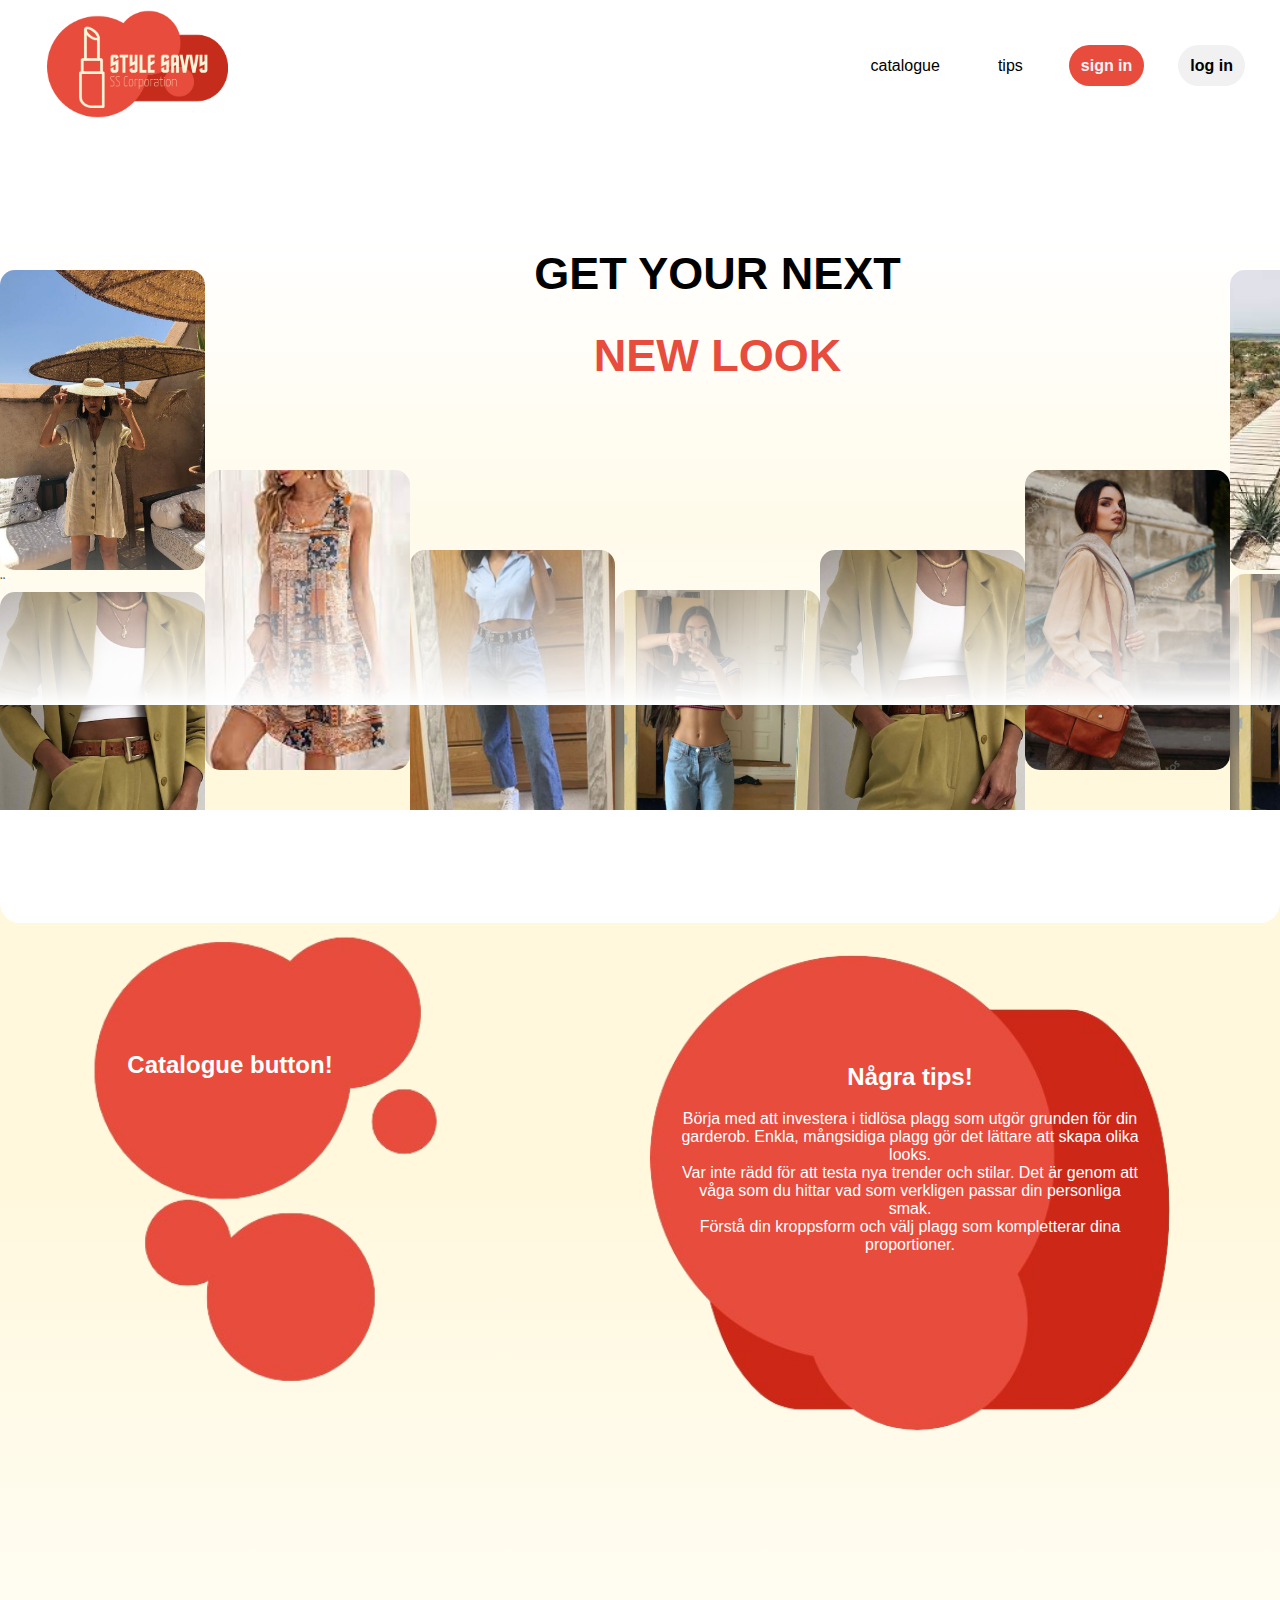
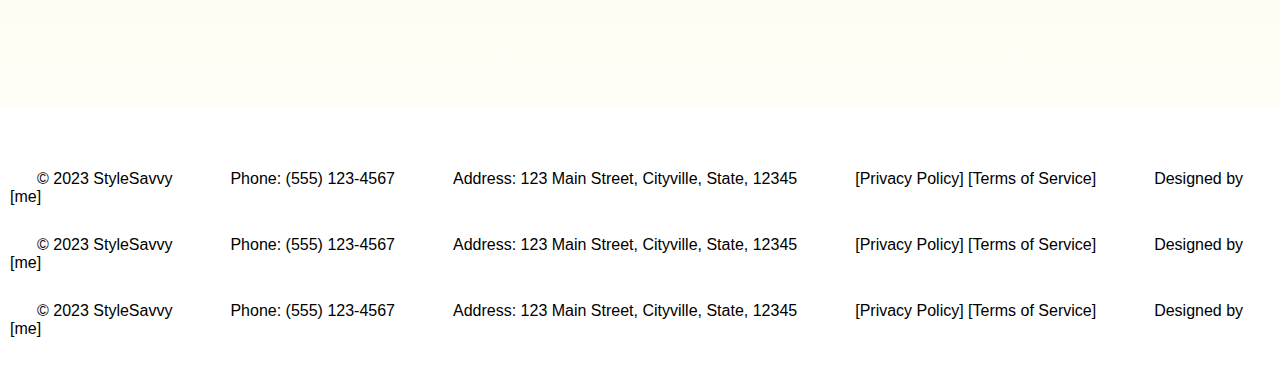
==== commit 7155a3ce: "commit 10" ====
--- a/index.html
+++ b/index.html
@@ -20,7 +20,7 @@
 
       <div class="navItems">
         <a href="catalogue.html"> catalogue</a>
-        <a href="#section2"> about us</a>
+        <a href="#section2"> tips</a>
         <a href="index.html" id="signin"> sign in</a>
         <a href="index.html" id="login"> log in</a>
       </div>
@@ -32,10 +32,9 @@
 
     <div id="img1" class="main_img">
       <img src="img/hat_girl.jpg" alt="hat girl">¨
-      <img src="img/leg_girl.jpg" alt="leg girl 2">
+      <img src="img/ribcage_girl.jpg" alt="leg girl 2">
     </div>
     <div id="img2" class="main_img">
-      <a href="test.html">testy</a>
       <img src="img/leg_girl.jpg" alt="leg girl">
     </div>
     <div id="img3" class="main_img">
@@ -52,50 +51,56 @@
     </div>
     <div id="img7" class="main_img">
       <img src="img/beach_girl.jpg" alt="beach girl">
-      <img src="img/leg_girl.jpg" alt="leg girl 2">
+      <img src="img/negative_girl.jpg" alt="leg girl 2">
     </div>
   </div>
 
+  <section id="section2">
+    <div id="nav2">
 
-</body>
-<section id="section2">
-  <div id="nav2">
+    </div>
+    <div id="main2">
+      <div id="join_box">
+        <a href="index.html">
+          <h2 class="white">Catalogue button!</h2>
 
-  </div>
-  <div id="main2">
-    <div id="join_box">
-      <a href="index.html">
-        <h2>Join now!</h2>
-      </a>
+        </a>
+      </div>
     </div>
-  </div>
-  <div id="block2">
-    <div id="text_box">
-      <h2>SMUB DUBLINABUB</h2>
-      <p class="important_p">Lorem ipsum dolor sit amet consectetur adipisicing elit. Libero, perspiciatis perferendis?
-        Iusto ut sint quis illum, reiciendis sapiente quod deleniti rem. Delectus repudiandae eaque harum amet
-        consectetur sunt unde dolorem!</p>
+    <div id="block2">
+      <div id="text_box">
+        <h2>Några tips!</h2>
+        <ul>
+          <li class="white">Börja med att investera i tidlösa plagg som utgör grunden för din garderob. Enkla, mångsidiga
+            plagg gör det lättare att skapa olika looks.</li>
+            <li class="white">Var inte rädd för att testa nya trender och stilar. Det är genom att våga som du hittar vad som
+              verkligen passar din personliga smak.</li>
+              <li class="white">Förstå din kroppsform och välj plagg som kompletterar dina proportioner.</li>
+            </ul>
+      </div>
     </div>
-  </div>
-  <div id="footer2">
-    <a href="">© 2023 StyleSavvy</a>
-    <a href="">Phone: (555) 123-4567</a>
-    <a href="">Address: 123 Main Street, Cityville, State, 12345</a>
-    <a href="">[Privacy Policy] [Terms of Service]</a>
-    <a href="">Designed by [me]</a>
-    <div id="row2_fotter">
+    <div id="footer2">
+      <a href="">© 2023 StyleSavvy</a>
+      <a href="">Phone: (555) 123-4567</a>
+      <a href="">Address: 123 Main Street, Cityville, State, 12345</a>
+      <a href="">[Privacy Policy] [Terms of Service]</a>
+      <a href="">Designed by [me]</a>
+      <div id="row2_fotter">
+        <a href="">© 2023 StyleSavvy</a>
+        <a href="">Phone: (555) 123-4567</a>
+        <a href="">Address: 123 Main Street, Cityville, State, 12345</a>
+        <a href="">[Privacy Policy] [Terms of Service]</a>
+        <a href="">Designed by [me]</a>
+      </div>
       <a href="">© 2023 StyleSavvy</a>
       <a href="">Phone: (555) 123-4567</a>
       <a href="">Address: 123 Main Street, Cityville, State, 12345</a>
       <a href="">[Privacy Policy] [Terms of Service]</a>
       <a href="">Designed by [me]</a>
     </div>
-    <a href="">© 2023 StyleSavvy</a>
-    <a href="">Phone: (555) 123-4567</a>
-    <a href="">Address: 123 Main Street, Cityville, State, 12345</a>
-    <a href="">[Privacy Policy] [Terms of Service]</a>
-    <a href="">Designed by [me]</a>
-  </div>
-</section>
+  </section>
+
+</body>
+
 
 </html>--- a/css/style.css
+++ b/css/style.css
@@ -25,7 +25,7 @@
 li,
 ul,
 ol,
-h3t,
+h3,
 h2 {
 
   font-family: Verdana, Geneva, Tahoma, sans-serif;
@@ -37,10 +37,9 @@
   font-weight: 550;
 }
 
-.important_p {
+.white {
 
   color: white;
-  font-size: larger;
 }
 
 a {
@@ -57,6 +56,7 @@
   font-size: 45px;
 }
 
+
 .title {
   transform: translateY(100px);
 }
@@ -73,7 +73,7 @@
 
 #signin {
 
-  background-color: rgba(231, 76, 60);
+  background-color: #e74c3c;
   color: whitesmoke;
   font-weight: 550;
 
@@ -273,6 +273,7 @@
   z-index: 1;
 
 
+
 }
 
 #aside2 {
@@ -288,6 +289,7 @@
   grid-area: mn2;
   border-radius: 10px;
   display: flex;
+
 }
 
 #block2 {
@@ -346,7 +348,12 @@
 
 #text_box h2 {
 
-  margin-top: 150px;
+  margin-top: 120px;
+
+}
+#text_box ul {
+
+  margin: 0px 20px;
 
 }
 
@@ -363,29 +370,50 @@
 
 #catalogue_section {
   display: grid;
-  grid-template-rows: 12vh 60vh 1fr 1fr 1fr 30vh;
-  grid-template-columns: 1fr 1fr 1fr 1fr 1fr 1fr 1fr;
+  grid-template-rows: 12vh 70vh 12vh 1fr 12ch 1fr 12vh 1fr 30vh;
+  grid-template-columns: 1fr 1fr 1fr;
   height: 300vh;
   width: 100%;
   overflow-y: hidden;
   background: linear-gradient(to bottom, white 30%, #fff8dc 90%);
   grid-template-areas:
-    'nv nv nv nv nv nv nv'
-    'mw mw mw mw mw mw mw'
-    'vr vr vr vr vr vr vr'
-    'vr2 vr2 vr2 vr2 vr2 vr2 vr2'
-    'vr3 vr3 vr3 vr3 vr3 vr3 vr3'
-    'ft2 ft2 ft2 ft2 ft2 ft2 ft2'
+    'nv nv nv'
+    'mw mw mw'
+    'tr tr tr'
+    'c1 c2 c3'
+    'tr2 tr2 tr2'
+    'c4 c5 c6'
+    'tr3 tr3 tr3'
+    'vr3 vr3 vr3'
+    'ft2 ft2 ft2'
   ;
 }
 
 #main_window {
 
+  display: flex;
   grid-area: mw;
-  background-image: url(/img/wowsopretty.jpg);
-  background-position: center;
-  background-size: contain;
-
+  align-items: center;
+  object-fit: contain;
+  background-image: url(../img/happy_friends_filter_small-2.png);
+  background-size: cover;
+  overflow: hidden;
+text-align: center;
+justify-content: center;
+}
+
+#main_window img {
+
+height: auto;
+width: 100%;
+
+
+}
+
+#window_text{
+  padding: 12px;
+  color: #e74c3c;
+  text-shadow: 1px 1px 1px #991e11;
 }
 
 .blank {
@@ -395,26 +423,129 @@
 
 }
 
+#top_row {
+background-color: white;
+grid-area: tr;
+padding-left: 100px;
+padding-top: 30px;
+display: flex;
+align-items: center;
+border: thick double burlywood;
+
+}
+
+#top_row2 {
+  background-color: white;
+  grid-area: tr2;
+  padding-left: 100px;
+  padding-top: 30px;
+  display: flex;
+  align-items: center;
+  border: thick double burlywood;
+  
+  }
+
+  #top_row3 {
+    background-color: white;
+    grid-area: tr3;
+    padding-left: 100px;
+    padding-top: 30px;
+    display: flex;
+    align-items: center;
+    border: thick double burlywood;
+    
+    }
+
+.scroll_box{
+
+  display: flex;
+  align-items: center;
+  height: 340px;
+  width: 950px;
+  overflow-x: scroll;
+}
+.scroll_box img{
+
+  border-radius: 25px;
+  padding: 0px 15px;
+
+}
+
+#card1 {
+  grid-area: c1;
+}
+
+#card2 {
+  grid-area: c2;
+}
+
+#card3 {
+  grid-area: c3;
+}
+
+#card4 {
+  grid-area: c4;
+}
+
+#card5 {
+  grid-area: c5;
+}
+
+#card6 {
+  grid-area: c6;
+}
+
+.card {
+
+  display: flex;
+  grid-area: c1;
+  padding: 10px;
+  background-color: white;
+  box-shadow: 10px 5px 5px burlywood;
+  border-radius: 15px;
+  margin: 20px 10px;
+  width: 430px;
+  text-align: center;
+
+}
+
+.card p{
+
+  font-size: smaller;
+  font-weight: 300;
+
+}
+
 #view_row {
 
+  display: flex;
   grid-area: vr;
-  object-position: center;
-  padding: 30px 30px;
-
-}
+  align-items: center;
+  justify-content: space-evenly;
+  padding: 0px 50px;
+
+}
+
 
 #view_row2 {
 
+  display: flex;
   grid-area: vr2;
-  object-position: center;
-  padding: 30px 30px;
+  justify-content: space-evenly;
+  padding: 20px;
+  display: flex;
+  align-items: center;
+
 
 }
 
 #view_row3 {
 
+  display: flex;
   grid-area: vr3;
-  object-position: center;
-  padding: 30px 30px;
+  justify-content: space-evenly;
+  padding: 20px;
+  align-items: center;
+
 
 }